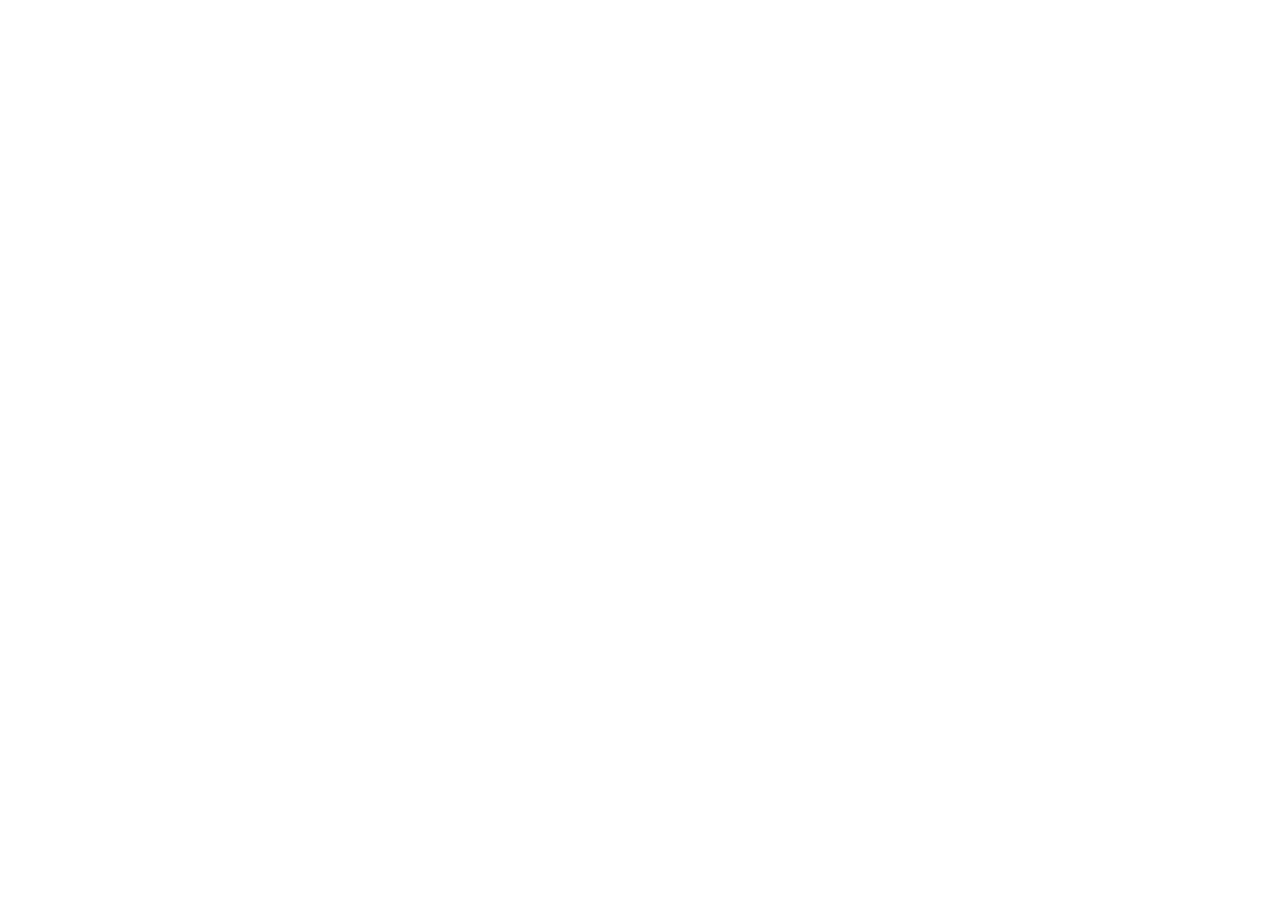
==== CoreNova/pages/carrito.html @ 7bac21db "fixed add to carh" ====
<!doctype html>
<html lang="en">
  <head>
    <meta charset="UTF-8" />
    <meta name="viewport" content="width=device-width, initial-scale=1.0" />
    <!-- link css -->
    <link rel="stylesheet" href="CSS/index.css" />

    <!-- icon bootstrap -->
    <link
      rel="stylesheet"
      href="https://cdn.jsdelivr.net/npm/bootstrap-icons@1.13.1/font/bootstrap-icons.min.css"
    />
    <link
      rel="stylesheet"
      href="https://fonts.googleapis.com/css2?family=Material+Symbols+Outlined"
    />

    <link
      href="https://fonts.googleapis.com/css2?family=Orbitron:wght@400..900&display=swap"
      rel="stylesheet"
    />
    <title>Document</title>
  </head>
  <body></body>
</html>
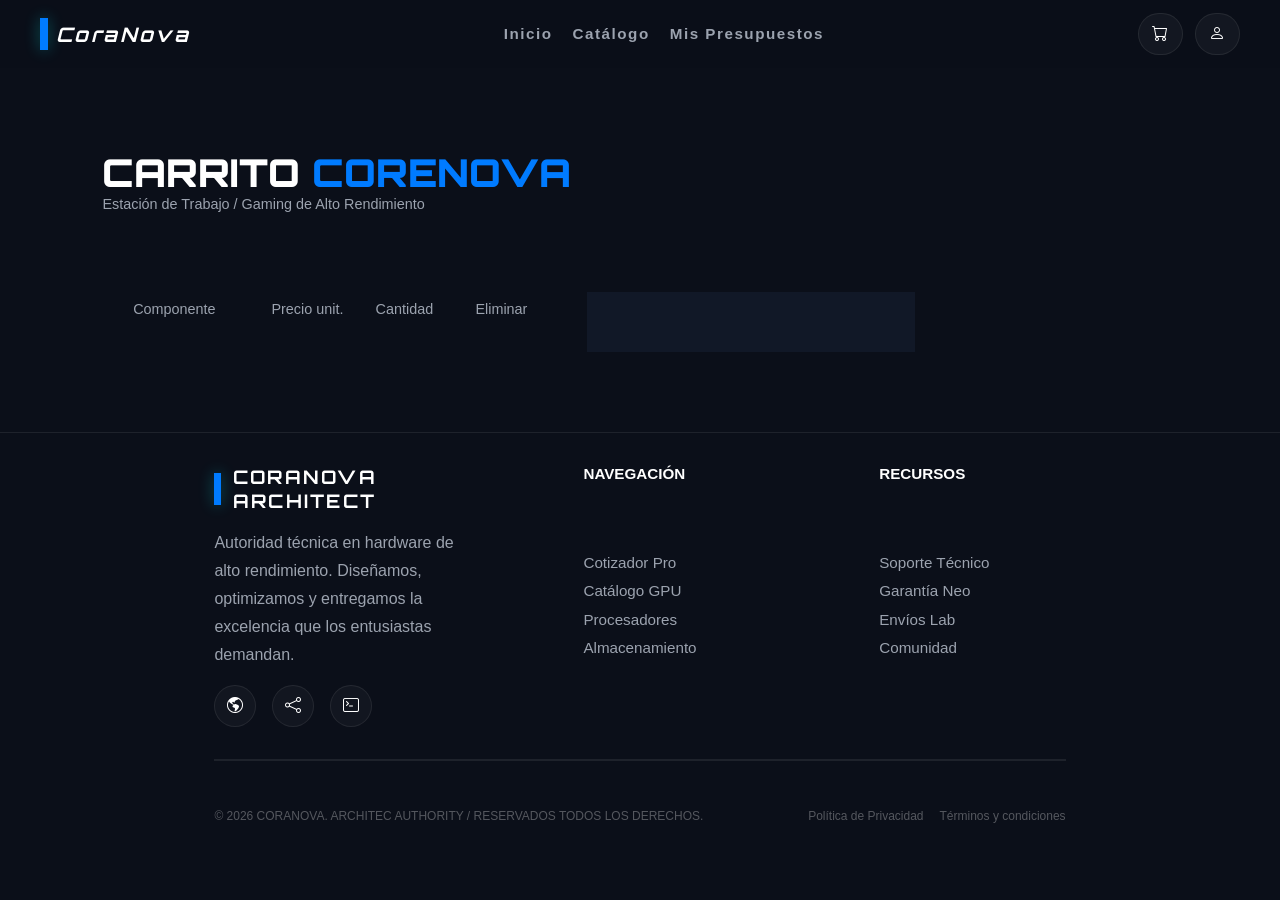
==== commit ae5ec08f: "add pages car and styles of pages + fuction resumen total + removeCar" ====
--- a/CoreNova/pages/carrito.html
+++ b/CoreNova/pages/carrito.html
@@ -4,7 +4,8 @@
     <meta charset="UTF-8" />
     <meta name="viewport" content="width=device-width, initial-scale=1.0" />
     <!-- link css -->
-    <link rel="stylesheet" href="CSS/index.css" />
+    <link rel="stylesheet" href="../CSS/index.css" />
+    <link rel="stylesheet" href="../CSS/car.css">
 
     <!-- icon bootstrap -->
     <link
@@ -22,5 +23,122 @@
     />
     <title>Document</title>
   </head>
-  <body></body>
+  <body>
+    <header>
+      <nav class="navbar">
+        <div class="container__navbar-logo">
+          <span class="navbar__logo-accent"></span>
+          <h1>CoraNova</h1>
+        </div>
+
+        <div class="navbar__links">
+          <ul>
+            <li>
+              <a href="../index.html" class="link__active">Inicio</a>
+            </li>
+            <li><a href="catalogo.html">Catálogo</a></li>
+            <li><a href="#">Mis Presupuestos</a></li>
+          </ul>
+        </div>
+
+        <div class="navbar__btn-actions">
+      <button class="iconcar">
+        <a href="../pages/carrito.html">
+            <i class="bi bi-cart"></i></a>
+          </button>
+          </button>
+
+          <button class="iconLogin-person">
+            <i class="bi bi-person"></i>
+          </button>
+        </div>
+      </nav>
+    </header>
+  
+    <main>
+      <div class="container-top">
+        <h2>Carrito <span>CoreNova</span></h2>
+        <p>Estación de Trabajo / Gaming de Alto Rendimiento</p>
+      </div>
+     <div class="container-main"> 
+              <div class="containerComponents">
+              <div class="list">
+                  <p>Componente</p>
+                  <p>Precio unit.</p>
+                  <p>Cantidad</p>
+                  <p>Eliminar</p>
+              </div>   
+            <div id="componentsCar"></div>
+          </div>
+        <div id="priceCar">
+
+      </div>
+    </main>
+
+    <footer class="footer">
+      <div class="container__general-footer">
+        <div class="container footer__grid">
+          <div class="footer__brand">
+            <div class="footer__logo">
+              <span class="footer__logo-accent"></span>
+              <h3>CORANOVA ARCHITECT</h3>
+            </div>
+
+            <p class="footer__about">
+              Autoridad técnica en hardware de alto rendimiento. Diseñamos,
+              optimizamos y entregamos la excelencia que los entusiastas
+              demandan.
+            </p>
+
+            <div class="footer__socials">
+              <a href="#" class="footer__social-link"
+                ><i class="bi bi-globe-americas"></i
+              ></a>
+              <a href="#" class="footer__social-link"
+                ><i class="bi bi-share"></i
+              ></a>
+              <a href="#" class="footer__social-link"
+                ><i class="bi bi-terminal"></i
+              ></a>
+            </div>
+          </div>
+
+          <div class="footer__nav-group">
+            <h5 class="footer__title">NAVEGACIÓN</h5>
+            <ul class="footer__list">
+              <li><a href="#" class="footer__link">Cotizador Pro</a></li>
+              <li><a href="#" class="footer__link">Catálogo GPU</a></li>
+              <li><a href="#" class="footer__link">Procesadores</a></li>
+              <li><a href="#" class="footer__link">Almacenamiento</a></li>
+            </ul>
+          </div>
+
+          <div class="footer__nav-group">
+            <h5 class="footer__title">RECURSOS</h5>
+            <ul class="footer__list">
+              <li><a href="#" class="footer__link">Soporte Técnico</a></li>
+              <li><a href="#" class="footer__link">Garantía Neo</a></li>
+              <li><a href="#" class="footer__link">Envíos Lab</a></li>
+              <li><a href="#" class="footer__link">Comunidad</a></li>
+            </ul>
+          </div>
+        </div>
+
+        <div class="container__line-footer">
+          <hr class="line-footer" />
+        </div>
+
+        <div class="container footer__bottom">
+          <p class="footer__copyright">
+            © 2026 CORANOVA. ARCHITEC AUTHORITY / RESERVADOS TODOS LOS DERECHOS.
+          </p>
+          <div class="footer__legal">
+            <a href="#" class="footer__legal-link">Política de Privacidad</a>
+            <a href="#" class="footer__legal-link">Términos y condiciones</a>
+          </div>
+        </div>
+      </div>
+    </footer>
+    <script src="../JavaScript/car.js"></script>
+  </body>
 </html>
--- a/CoreNova/CSS/index.css
+++ b/CoreNova/CSS/index.css
@@ -0,0 +1,628 @@
+:root {
+  /* colores */
+  --brand-primary: #007bff;
+  --brand-glow: #00ffff;
+  --bg-main: #0b0f19;
+  --bg-card: #111827;
+  --text-main: #ffffff;
+  --text-dim: #9ca3af;
+  --accent-alert: #ff3e3e;
+
+  /* fuentes */
+  --font-header: "Orbitron", sans-serif;
+  --font-body: "Inter", sans-serif;
+
+  /* sombras y efect */
+  --neon-glow: 0 0 15px rgba(0, 255, 255, 0.3);
+  --border-tech: 1px solid rgba(255, 255, 255, 0.08);
+}
+
+* {
+  margin: 0;
+  padding: 0;
+  box-sizing: border-box;
+}
+
+html {
+  scroll-behavior: smooth;
+}
+
+body {
+  background-color: var(--bg-main);
+  color: var(--text-main);
+  font-family: var(--font-body);
+  min-height: 100vh;
+}
+
+img {
+  display: block;
+  max-width: 100%;
+}
+
+a {
+  color: inherit;
+  text-decoration: none;
+}
+
+button,
+.btn-startquoting a,
+.btn-seecatalog a {
+  font: inherit;
+}
+
+header {
+  /* posicionamiento */
+  position: sticky;
+  top: 0;
+  z-index: 1000;
+
+  /* efecto vidrio */
+  background-color: rgba(11, 15, 25, 0.7);
+  backdrop-filter: blur(3px);
+  transition: all 0.3s ease;
+}
+
+.navbar {
+  padding: 0 2.5rem;
+  align-items: center;
+  display: flex;
+  gap: 1rem;
+  justify-content: space-between;
+  text-align: center;
+  min-height: 68px;
+}
+
+.container__navbar-logo {
+  display: flex;
+  align-items: center;
+  gap: 0.5rem;
+  font-family: var(--font-headline);
+  font-size: 1.5rem;
+  font-weight: 900;
+  font-style: italic;
+  color: #fff;
+}
+
+.navbar__logo-accent,
+.footer__logo-accent {
+  width: 0.5rem;
+  height: 2rem;
+  background-color: var(--brand-primary);
+  box-shadow: var(--neon-glow);
+}
+
+.footer__logo-accent h3 {
+  font-size: 1.25rem;
+}
+
+.navbar h1 {
+  color: var(--text-main);
+  font-family: var(--font-header);
+  font-size: 1.25rem;
+  letter-spacing: 0.12em;
+  margin: 0;
+}
+
+.navbar__links ul {
+  align-items: center;
+  display: flex;
+  gap: 1.25rem;
+  list-style: none;
+  margin: 0;
+  padding: 0;
+}
+
+.navbar__links a {
+  color: var(--text-dim);
+  font-family: Verdana, Geneva, Tahoma, sans-serif;
+  font-size: 0.95em;
+  letter-spacing: 0.1em;
+  font-weight: bold;
+  transition: color 0.2s ease;
+}
+
+.navbar__links a:hover {
+  color: var(--text-main);
+}
+
+.navbar__btn-actions {
+  align-items: center;
+  display: flex;
+  gap: 0.75rem;
+}
+
+.navbar__btn-actions button {
+  align-items: center;
+  background-color: rgba(255, 255, 255, 0.04);
+  border: 1px solid rgba(255, 255, 255, 0.08);
+  border-radius: 999px;
+  color: var(--text-main);
+  display: inline-flex;
+  height: 42px;
+  justify-content: center;
+  padding: 0 0.85rem;
+  transition:
+    transform 0.2s ease,
+    background 0.2s ease;
+}
+
+.navbar__btn-actions button:hover {
+  background-color: rgba(0, 255, 255, 0.14);
+  transform: translateY(-1px);
+}
+
+/* CONTENT */
+
+.content_principal {
+  background-image:
+    linear-gradient(rgba(11, 15, 25, 0.7), rgba(11, 15, 25, 0.7)),
+    url("/CoreNova/assets/v796-nunny-03b.jpg");
+  background-repeat: no-repeat;
+  background-size: cover;
+  background-position: center;
+  background-attachment: fixed;
+  min-height: 80vh;
+
+  display: flex;
+  flex-direction: column;
+  text-align: center;
+  align-items: center;
+  justify-content: center;
+}
+
+.content_principal-tittle {
+  font-family: "Segoe UI", Tahoma, Geneva, Verdana, sans-serif;
+  font-size: 5rem;
+  font-weight: 900;
+  margin-bottom: 0.5rem;
+}
+
+.content_principal-descrip {
+  color: var(--text-dim);
+  font-size: 1.25rem;
+  line-height: 1.75;
+  margin: 0 auto 2rem;
+  max-width: 680px;
+}
+
+.btn-startquoting {
+  background-color: var(--brand-primary);
+  color: #ffffff;
+  border: none;
+  border-radius: 999px;
+  display: inline-flex;
+  margin: 0 0.5rem;
+  overflow: hidden;
+  padding: 1.25rem 2.5rem;
+}
+
+.btn-startquoting:hover {
+  background-color: #004ea1;
+  box-shadow: 0 0 40px rgba(0, 123, 255, 0.5);
+  transform: translateY(-2px);
+  transition: 0.3s ease;
+  cursor: pointer;
+}
+
+.btn-seecatalog {
+  background-color: rgba(255, 255, 255, 0.03);
+  border: 1px solid rgba(255, 255, 255, 0.1);
+  border-radius: 999px;
+  display: inline-flex;
+  margin: 0 0.5rem;
+  overflow: hidden;
+  padding: 0;
+}
+
+.btn-seecatalog a {
+  color: var(--text-main);
+  display: inline-flex;
+  padding: 0.95rem 1.75rem;
+  transition:
+    background 0.2s ease,
+    color 0.2s ease;
+}
+
+.btn-seecatalog:hover {
+  background-color: rgba(147, 147, 147, 0.196);
+  border: 1px solid rgba(255, 255, 255, 0.238);
+  transition: 0.3s ease;
+}
+
+/* FEATURE */
+.features {
+  padding: 2.5rem 0;
+}
+
+.container {
+  margin: 0 auto;
+  max-width: 1180px;
+}
+
+.features__header {
+  display: flex;
+  align-items: flex-end;
+  gap: 1rem;
+  justify-content: space-between;
+  margin-bottom: 2rem;
+}
+
+.features__title {
+  font-family: Georgia, "Times New Roman", Times, serif;
+  font-size: clamp(2rem, 3vw, 3rem);
+  letter-spacing: 0.08em;
+  line-height: 1.05;
+  margin: 0;
+}
+
+.features__title--highlight {
+  color: var(--brand-primary);
+}
+
+.features__numOne {
+  color: rgba(255, 255, 255, 0.08);
+  font-family: Arial, Helvetica, sans-serif;
+  font-size: 6rem;
+  letter-spacing: 0.12em;
+  margin: 0;
+}
+
+.features__grid {
+  display: grid;
+  gap: 1.5rem;
+  grid-template-columns: repeat(auto-fit, minmax(220px, 1fr));
+}
+
+.feature-card {
+  background: linear-gradient(180deg, rgba(255, 255, 255, 0.02),rgba(255, 255, 255, 0.06));
+  border: var(--border-tech);
+  border-radius: 24px;
+  min-height: 300px;
+  overflow: hidden;
+  padding: 1.5rem;
+  position: relative;
+  transition:
+    transform 0.2s ease,
+    border-color 0.2s ease;
+}
+
+.feature-card:hover {
+  border-color: rgba(0, 255, 255, 0.25);
+  transform: translateY(-5px);
+}
+
+.feature-card__bg-icon {
+  align-items: center;
+  color: rgba(0, 255, 255, 0.08);
+  display: flex;
+  font-size: 3.5rem;
+  height: 84px;
+  justify-content: center;
+  left: 1.5rem;
+  position: absolute;
+  top: 1.5rem;
+  width: 84px;
+}
+
+.feature-card > i {
+  color: var(--brand-primary);
+  font-size: 2rem;
+  margin-bottom: 1rem;
+}
+
+.feature-card__title {
+  font-family: var(--font-header);
+  font-size: 1.25rem;
+  letter-spacing: 0.06em;
+  line-height: 1.2;
+  margin: 4.5rem 0 1rem;
+}
+
+.feature-card__description {
+  color: var(--text-dim);
+  line-height: 1.8;
+  margin: 0 0 1.5rem;
+}
+
+.feature-card__animated-border {
+  background-color: var(--brand-glow);
+  height: 2px;
+  left: 1.5rem;
+  position: absolute;
+  right: 1.5rem;
+  bottom: 1.5rem;
+}
+
+.feature-card:hover > .feature-card__animated-border {
+  background: linear-gradient(90deg, transparent, var(--brand-glow),transparent);
+  transition: 0.3s ease;
+}
+
+/* CATALOG */
+.catalog {
+  display: flex;
+  justify-content: center;
+  padding: 2.5rem 0;
+}
+
+.container__catalog-tittle {
+  margin-bottom: 1.75rem;
+  text-align: center;
+}
+
+.catalog__tittle {
+  font-family: var(--font-header);
+  letter-spacing: 0.14em;
+  margin: 0;
+  text-transform: uppercase;
+}
+
+.catalog__grid {
+  display: grid;
+  gap: 1.5rem;
+  grid-template-columns: repeat(3,1fr);
+  grid-template-rows: repeat(2,auto);
+}
+
+.catalog__card {
+  background: linear-gradient(180deg, rgba(255, 255, 255, 0.04), rgba(255, 255, 255, 0.08));
+  border: var(--border-tech);
+  border-radius: 24px;
+  padding: 0.75rem;
+  text-align: center;
+  transition: transform 0.2s ease, border-color 0.2s ease;
+}
+
+.catalog__card:hover {
+  border-color: rgba(0, 255, 255, 0.25);
+  transform: translateY(-4px);
+}
+
+.product__card-textcategory {
+  color: var(--text-dim);
+  font-size: 0.8rem;
+  letter-spacing: 0.12em;
+  margin-bottom: 1rem;
+  text-transform: uppercase;
+}
+
+.catalog__card-img {
+  border-radius: 18px;
+  height: auto;
+  max-height: 180px;
+  object-fit: contain;
+  width: 100%;
+}
+
+.catalog__card-title {
+  font-family: "Segoe UI", Tahoma, Geneva, Verdana, sans-serif;
+  font-size: 1.1rem;
+  margin: 1rem 0 0;
+}
+
+/* NEWSLETTER */
+.sect-newsletter {
+  display: flex;
+  justify-content: center;
+  padding: 2.5rem 0;
+}
+
+.container__newsletter {
+  background: linear-gradient(180deg, rgba(255, 255, 255, 0.02), rgba(255, 255, 255, 0.06));
+  border: var(--border-tech);
+  border-radius: 24px;
+  display: flex;
+  flex-direction: column;
+  gap: 1.5rem;
+  padding: 2rem;
+  text-align: center;
+}
+
+.newsletter__title {
+  font-family: 'Franklin Gothic Medium', 'Arial Narrow', Arial, sans-serif;
+  font-size: 1.5rem;
+  letter-spacing: 0.12em;
+  line-height: 1.2;
+  margin: 0;
+}
+
+.newsletter__description {
+  font-family: 'Courier New', Courier, monospace;
+  color: var(--text-dim);
+  line-height: 1.75;
+  margin: 0;
+}
+
+.newsletter__form {
+  display: flex;
+  gap: 0.75rem;
+  justify-content: center;
+}
+
+.newsletter__input {
+  background-color: rgba(255, 255, 255, 0.03);
+  border: 1px solid rgba(255, 255, 255, 0.08);
+  border-radius: 999px;
+  color: var(--text-main);
+  padding: 0.75rem 1.25rem;
+  width: 250px;
+}
+
+.newsletter__input::placeholder {
+  color: var(--text-dim);
+}
+
+.newsletter__btn {
+  background-color: var(--brand-primary);
+  border: none;
+  border-radius: 999px;
+  color: #ffffff;
+  padding: 0.75rem 1.5rem;
+}
+
+.newsletter__btn:hover {
+  background-color: #004ea1;
+  box-shadow: 0 0 40px rgba(0, 123, 255, 0.5);
+  transform: translateY(-2px);
+  transition: 0.3s ease;
+  cursor: pointer;
+}
+
+.newsletter__form:hover .newsletter__input {
+  border-color: rgba(0, 255, 255, 0.25);
+  transition: 0.3s ease;
+}
+
+.newsletter__input:focus {
+  outline: none;
+  border: 1px solid var(--brand-primary);
+}
+
+/* FOOTER */
+
+.footer {
+  border-top: 1px solid rgba(255, 255, 255, 0.08);
+  padding: 2rem 2rem 3rem;
+  display: flex;
+  justify-content: center;
+}
+
+.container__general-footer {
+  width: 70%;
+  justify-content: center;
+  align-items: center;
+}
+
+.footer__grid {
+  display: grid;
+  justify-content: center;
+  gap: 2rem;
+  grid-template-columns: repeat(auto-fit, minmax(240px, 1fr));
+}
+
+.footer__nav-group {
+  display: flex;
+  flex-direction: column;
+  justify-content: center;
+}
+
+.footer__brand {
+  display: grid;
+  gap: 1rem;
+}
+
+.footer__logo {
+  align-items: center;
+  display: flex;
+  gap: 0.75rem;
+  font-family: var(--font-header);
+  font-size: 1rem;
+  letter-spacing: 0.14em;
+  text-transform: uppercase;
+}
+
+.footer__about {
+  color: var(--text-dim);
+  line-height: 1.75;
+  margin: 0;
+}
+
+.footer__socials {
+  display: flex;
+  gap: 1rem;
+}
+
+.footer__social-link {
+  display: inline-flex;
+  align-items: center;
+  justify-content: center;
+  width: 42px;
+  height: 42px;
+  background-color: rgba(255, 255, 255, 0.03);
+  border: 1px solid rgba(255, 255, 255, 0.08);
+  border-radius: 999px;
+  color: var(--text-main);
+}
+
+.footer__social-link:hover {
+  background-color: #007bff;
+  transition: 0.3s ease;
+}
+
+.footer__nav-group {
+  display: grid;
+  gap: 0.75rem;
+}
+
+.footer__title {
+  color: var(--text-main);
+  font-size: 0.95rem;
+  margin: 0;
+  text-transform: uppercase;
+}
+
+.footer__list {
+  list-style: none;
+  margin: 0;
+  padding: 0;
+}
+
+.footer__link {
+  color: var(--text-dim);
+  display: inline-block;
+  font-size: 0.95rem;
+  margin-bottom: 0.7rem;
+  transition: color 0.2s ease;
+}
+
+.footer__legal-link {
+  color: rgba(255, 255, 255, 0.3);
+  font-size: 0.75rem;
+}
+
+.footer__legal {
+  display: flex;
+  flex-direction: inherit;
+}
+
+.footer__link:hover {
+  color: white;
+  transition: 0.2s ease;
+}
+
+.footer__legal-link:hover {
+  color: white;
+  transition: 0.2s ease;
+  text-decoration: underline;
+}
+
+.footer__bottom {
+  display: flex;
+  align-items: center;
+  gap: 1rem;
+  justify-content: space-between;
+  margin-top: 1rem;
+}
+
+.footer__copyright {
+  color: rgba(255, 255, 255, 0.3);
+  font-size: 0.75rem;
+  margin: 0;
+}
+
+.footer__legal {
+  display: flex;
+  flex-wrap: wrap;
+  gap: 1rem;
+}
+
+.container__line-footer {
+  display: flex;
+  justify-content: center;
+}
+
+.line-footer {
+  width: 100%;
+  border: 1px solid rgba(255, 255, 255, 0.08);
+  margin: 2rem 0;
+}
--- a/CoreNova/CSS/car.css
+++ b/CoreNova/CSS/car.css
@@ -0,0 +1,205 @@
+* {
+  margin: 0;
+  padding: 0;
+  box-sizing: border-box;
+}
+body {
+  background-color: var(--bg-main);
+  color: var(--text-main);
+  font-family: var(--font-body);
+  overflow-x: hidden;
+}
+main {
+  width: 80vw;
+  display: flex;
+  align-items: center;
+  flex-direction: column;
+  gap: 80px;
+
+  margin: 80px 0px;
+}
+.container-top {
+  width: 80%;
+  h2 {
+    font-family: var(--font-header);
+    text-transform: uppercase;
+    font-size: 2.4em;
+    font-weight: 900;
+    span {
+      color: var(--brand-primary);
+    }
+  }
+  p {
+    color: var(--text-dim);
+    font-size: 0.9em;
+  }
+}
+
+.container-main {
+  width: 80%;
+  display: flex;
+  gap: 50px;
+}
+.containerComponents {
+  display: grid;
+  gap: 10px;
+}
+#componentsCar {
+  display: flex;
+  flex-direction: column;
+  gap: 30px;
+}
+.list,
+.item-car {
+  display: grid;
+  grid-template-columns: 2fr 1fr 1fr 1fr;
+  align-items: center;
+  justify-items: center;
+  gap: 25px;
+}
+.list {
+  font-size: 0.9em;
+  color: var(--text-dim);
+}
+.item-car {
+  background-color: var(--bg-card);
+  padding: 10px 15px;
+}
+.component {
+  display: flex;
+  gap: 20px;
+}
+.img-component {
+  width: 100px;
+  background-image:
+    linear-gradient(rgba(255, 255, 255, 0.02) 1px, transparent 1px),
+    linear-gradient(90deg, rgba(255, 255, 255, 0.02) 1px, transparent 1px);
+  background-size: 30px 30px;
+}
+.texts-component {
+  display: flex;
+  flex-direction: column;
+  justify-content: center;
+  h2 {
+    font-size: 1em;
+  }
+}
+.container-tags {
+  display: flex;
+  gap: 8px;
+  flex-wrap: wrap;
+  margin-bottom: 5px;
+}
+.tag-badge {
+  background-color: #1a1a1a;
+  color: #a0a0a0;
+  padding: 4px 8px;
+  font-size: 0.55rem;
+  font-weight: 600;
+  text-transform: uppercase;
+  border-radius: 2px;
+  border: 1px solid #333;
+  letter-spacing: 0.5px;
+}
+.price-component {
+  color: var(--brand-primary);
+  font-size: 1.2em;
+  font-weight: 500;
+  font-family: var(--font-header);
+}
+.container-count {
+  display: grid;
+  grid-template-columns: auto 1fr auto;
+  align-items: center;
+  justify-items: center;
+
+  background-color: #1f1f1f;
+  border-radius: 4px;
+  padding: 5px 10px;
+  width: 100px;
+}
+
+.btnCount {
+  background: transparent;
+  border: none;
+  color: #888;
+  cursor: pointer;
+  font-size: 1.2rem;
+  font-weight: bold;
+  transition: color 0.2s;
+}
+
+.btnCount:hover {
+  color: #ffffff;
+}
+
+.container-count span {
+  color: #ffffff;
+  font-weight: bold;
+  font-family: sans-serif;
+}
+.eliminarCar {
+  background: none;
+  padding: 15px;
+  border: none;
+  color: rgb(255, 0, 0);
+  cursor: pointer;
+  &:hover {
+    background-color: rgba(255, 8, 8, 0.178);
+    border-radius: 100%;
+  }
+}
+#priceCar {
+  width: 40%;
+  background-color: var(--bg-card);
+  padding: 30px 20px;
+  display: flex;
+  flex-direction: column;
+
+  gap: 20px;
+}
+.finalResume {
+  font-size: 1.8em;
+  text-transform: uppercase;
+  span {
+    color: var(--brand-primary);
+  }
+}
+.container-price-res {
+  display: flex;
+  flex-direction: column;
+  gap: 10px;
+}
+.container-prices {
+  display: flex;
+  justify-content: space-between;
+  p {
+    color: var(--text-dim);
+  }
+}
+.container-finalPrice {
+  display: flex;
+  width: 100%;
+  justify-content: space-between;
+}
+.container-efectivo {
+  display: flex;
+  flex-direction: column;
+  align-items: end;
+  p {
+    color: rgb(47, 248, 1);
+    font-weight: bold;
+  }
+}
+.SaveP {
+  background: none;
+  border: none;
+  background-color: var(--brand-primary);
+  color: var(--bg-card);
+  padding: 25px 35px;
+  font-weight: bold;
+}
+.laletrachica {
+  color: var(--text-dim);
+  font-size: 0.9em;
+}
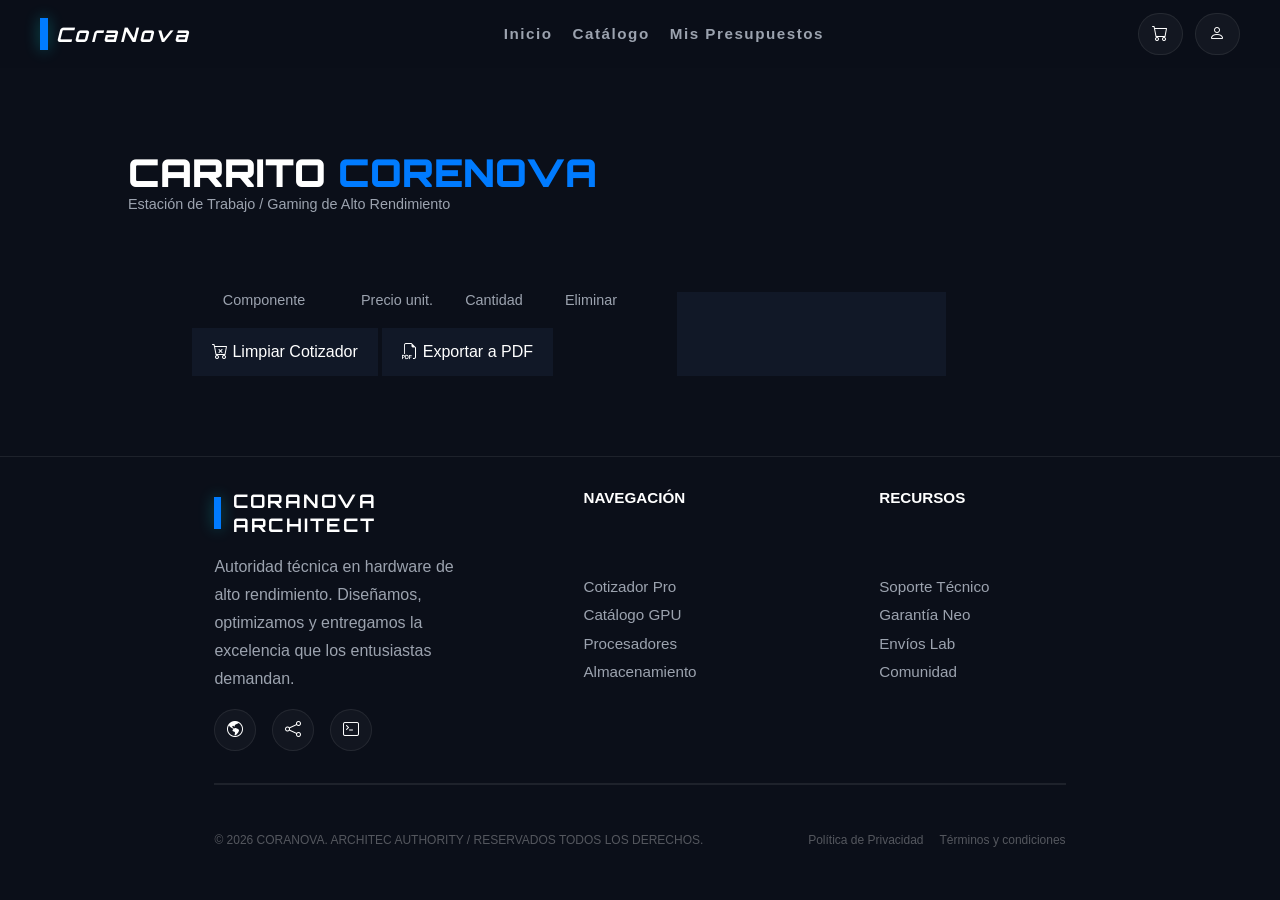
==== commit f0337fe1: "add Product.JSON" ====
--- a/CoreNova/pages/carrito.html
+++ b/CoreNova/pages/carrito.html
@@ -68,10 +68,14 @@
                   <p>Cantidad</p>
                   <p>Eliminar</p>
               </div>   
-            <div id="componentsCar"></div>
+            <div id="componentsCar">              
+            </div>
+            <div class="buttons">
+                <button id="btnClean" class="btn-bottom"><i class="bi bi-cart-x"></i> Limpiar Cotizador</button>
+                <button id="addP" class="btn-bottom"><i class="bi bi-filetype-pdf"></i> Exportar a PDF</button>
+              </div>
           </div>
         <div id="priceCar">
-
       </div>
     </main>
 
--- a/CoreNova/CSS/car.css
+++ b/CoreNova/CSS/car.css
@@ -10,7 +10,7 @@
   overflow-x: hidden;
 }
 main {
-  width: 80vw;
+  width: 100vw;
   display: flex;
   align-items: center;
   flex-direction: column;
@@ -36,7 +36,7 @@
 }
 
 .container-main {
-  width: 80%;
+  width: 70%;
   display: flex;
   gap: 50px;
 }
@@ -144,23 +144,26 @@
   border: none;
   color: rgb(255, 0, 0);
   cursor: pointer;
+  transition: all 0.2s;
   &:hover {
     background-color: rgba(255, 8, 8, 0.178);
     border-radius: 100%;
   }
 }
 #priceCar {
-  width: 40%;
+  width: 30%;
   background-color: var(--bg-card);
   padding: 30px 20px;
   display: flex;
   flex-direction: column;
-
+  justify-content: space-around;
   gap: 20px;
+  max-height: 600px;
 }
 .finalResume {
   font-size: 1.8em;
   text-transform: uppercase;
+
   span {
     color: var(--brand-primary);
   }
@@ -169,10 +172,14 @@
   display: flex;
   flex-direction: column;
   gap: 10px;
+  border-bottom: 1px solid #333;
+  border-top: 1px solid #333;
+  padding: 40px 0px;
 }
 .container-prices {
   display: flex;
   justify-content: space-between;
+
   p {
     color: var(--text-dim);
   }
@@ -181,14 +188,25 @@
   display: flex;
   width: 100%;
   justify-content: space-between;
+  align-items: center;
+  h3 {
+    width: 100%;
+    font-size: 0.9em;
+  }
 }
 .container-efectivo {
+  width: 100%;
   display: flex;
   flex-direction: column;
   align-items: end;
   p {
+    font-size: 0.9em;
     color: rgb(47, 248, 1);
     font-weight: bold;
+  }
+  h2 {
+    font-size: 1.7em;
+    font-family: var(--font-header);
   }
 }
 .SaveP {
@@ -198,8 +216,29 @@
   color: var(--bg-card);
   padding: 25px 35px;
   font-weight: bold;
+  &:hover {
+    background-color: #004ea1;
+    box-shadow: 0 0 40px rgba(0, 123, 255, 0.5);
+    transform: translateY(-2px);
+    transition: 0.3s ease;
+    cursor: pointer;
+  }
 }
 .laletrachica {
   color: var(--text-dim);
-  font-size: 0.9em;
-}
+  font-size: 0.8em;
+  text-align: center;
+}
+.btn-bottom {
+  background: none;
+  border: none;
+  color: #ffffff;
+  background-color: var(--bg-card);
+  padding: 15px 20px;
+  font-family: var(--font-body);
+  transition: all 0.2s;
+  &:hover {
+    filter: opacity(0.7);
+    cursor: pointer;
+  }
+}
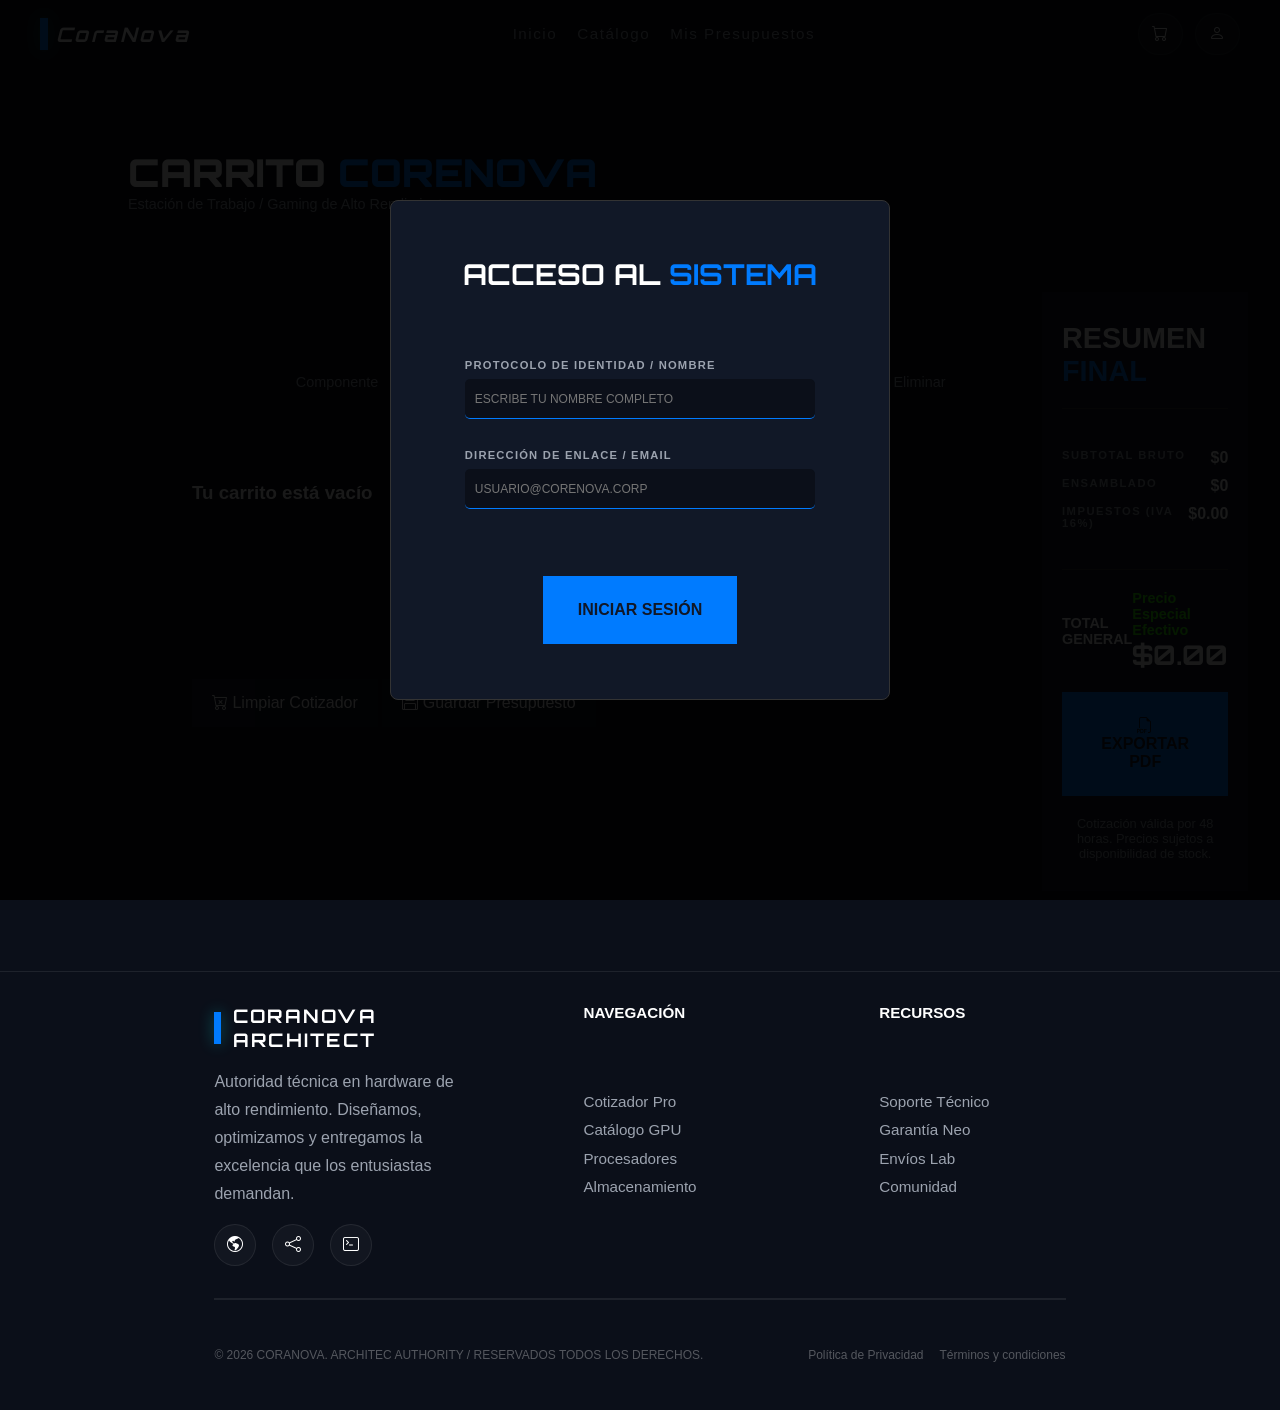
==== commit 14e4672b: "update titles and links in HTML files; add login and budget modal forms in carrito.html; clean up mi" ====
--- a/CoreNova/pages/carrito.html
+++ b/CoreNova/pages/carrito.html
@@ -21,7 +21,7 @@
       href="https://fonts.googleapis.com/css2?family=Orbitron:wght@400..900&display=swap"
       rel="stylesheet"
     />
-    <title>Document</title>
+    <title>CoreNova</title>
   </head>
   <body>
     <header>
@@ -37,7 +37,7 @@
               <a href="../index.html" class="link__active">Inicio</a>
             </li>
             <li><a href="catalogo.html">Catálogo</a></li>
-            <li><a href="#">Mis Presupuestos</a></li>
+            <li><a href="mispresupuestos.html">Mis Presupuestos</a></li>
           </ul>
         </div>
 
@@ -72,11 +72,49 @@
             </div>
             <div class="buttons">
                 <button id="btnClean" class="btn-bottom"><i class="bi bi-cart-x"></i> Limpiar Cotizador</button>
-                <button id="addP" class="btn-bottom"><i class="bi bi-filetype-pdf"></i> Exportar a PDF</button>
+                <button id="addP" class="btn-bottom"><i class="bi bi-floppy"></i> Guardar Presupuesto</button>
               </div>
           </div>
         <div id="priceCar">
       </div>
+<div id="login" class="modal-overlay modal-active">
+  <div class="form-container">
+    <h3>ACCESO AL <span>SISTEMA</span></h3>
+    <div class="form-flex">
+      <div class="input-group">
+        <label>PROTOCOLO DE IDENTIDAD / NOMBRE</label>
+        <input type="text" id="loginName" placeholder="ESCRIBE TU NOMBRE COMPLETO" required>
+      </div>
+      <div class="input-group">
+        <label>DIRECCIÓN DE ENLACE / EMAIL</label>
+        <input type="email" id="loginEmail" placeholder="USUARIO@CORENOVA.CORP" required>
+      </div>
+    </div>
+    <div class="modal-buttons">
+      <button id="confirmLogin" class="SaveP">INICIAR SESIÓN</button>
+    </div>
+  </div>
+</div>
+
+<div id="modalForm" class="modal-overlay">
+  <div class="form-container">
+    <h3>DATOS DEL <span>PRESUPUESTO</span></h3>
+    <div class="form-flex">
+      <div class="input-group">
+        <label>DESIGNACIÓN DEL ARCHIVO / PROYECTO</label>
+        <input type="text" id="presName" placeholder="NOMBRE DEL PRESUPUESTO" required>
+      </div>
+      <div class="input-group full-width">
+        <label>ESPECIFICACIONES TÉCNICAS / NOTAS</label>
+        <textarea id="userNotes" placeholder="DETALLES ADICIONALES DEL SISTEMA..."></textarea>
+      </div>
+    </div>
+    <div class="modal-buttons">
+      <button id="closeModal" class="btn-bottom">CANCELAR</button>
+      <button id="confirmSave" class="SaveP">GUARDAR REGISTRO</button>
+    </div>
+  </div>
+</div>
     </main>
 
     <footer class="footer">
--- a/CoreNova/CSS/index.css
+++ b/CoreNova/CSS/index.css
@@ -62,6 +62,8 @@
   transition: all 0.3s ease;
 }
 
+
+
 .navbar {
   padding: 0 2.5rem;
   align-items: center;
@@ -117,8 +119,12 @@
   font-family: Verdana, Geneva, Tahoma, sans-serif;
   font-size: 0.95em;
   letter-spacing: 0.1em;
+  transition: color 0.2s ease;
+}
+
+#link__active{
+  color: white;
   font-weight: bold;
-  transition: color 0.2s ease;
 }
 
 .navbar__links a:hover {
@@ -400,6 +406,29 @@
   margin: 1rem 0 0;
 }
 
+.catalog__card-btn {
+  display: inline-block;
+  margin-top: 1.5rem;
+  padding: 0.75rem 1.5rem;
+  background-color: var(--brand-primary);
+  color: white;
+  font-size: 0.9rem;
+  font-weight: 600;
+  text-transform: uppercase;
+  letter-spacing: 0.08em;
+  border-radius: 6px;
+  text-decoration: none;
+  transition: all 0.3s ease;
+  border: 1px solid var(--brand-primary);
+}
+
+.catalog__card-btn:hover {
+  background-color: white;
+  color: var(--brand-primary);
+  transform: translateY(-2px);
+}
+
+
 /* NEWSLETTER */
 .sect-newsletter {
   display: flex;
@@ -419,7 +448,7 @@
 }
 
 .newsletter__title {
-  font-family: 'Franklin Gothic Medium', 'Arial Narrow', Arial, sans-serif;
+  font-family: 'Trebuchet MS', 'Lucida Sans Unicode', 'Lucida Grande', 'Lucida Sans', Arial, sans-serif;
   font-size: 1.5rem;
   letter-spacing: 0.12em;
   line-height: 1.2;
--- a/CoreNova/CSS/car.css
+++ b/CoreNova/CSS/car.css
@@ -43,6 +43,7 @@
 .containerComponents {
   display: grid;
   gap: 10px;
+  min-width: 800px;
 }
 #componentsCar {
   display: flex;
@@ -182,6 +183,13 @@
 
   p {
     color: var(--text-dim);
+    text-transform: uppercase;
+    font-size: 0.7em;
+    font-weight: bold;
+    letter-spacing: 1.5px;
+  }
+  h4 {
+    font-weight: 600;
   }
 }
 .container-finalPrice {
@@ -242,3 +250,102 @@
     cursor: pointer;
   }
 }
+.modal-overlay {
+  position: fixed;
+  top: 0;
+  left: 0;
+  width: 100%;
+  height: 100%;
+  background: rgba(0, 0, 0, 0.8);
+  display: none;
+  justify-content: center;
+  align-items: center;
+  z-index: 1000;
+}
+
+.form-container {
+  background: var(--bg-card);
+  padding: 30px;
+  border-radius: 8px;
+  border: 1px solid #333;
+  width: 90%;
+  max-width: 500px;
+  min-height: 500px;
+  display: flex;
+  flex-direction: column;
+  gap: 16px;
+  align-items: center;
+  justify-content: space-around;
+  h3 {
+    font-family: var(--font-header);
+    font-size: 1.8em;
+    text-align: center;
+    span {
+      color: var(--brand-primary);
+    }
+  }
+}
+.input-group {
+  display: flex;
+  flex-direction: column;
+  align-items: start;
+  gap: 8px;
+  input {
+    width: 100%;
+    border-radius: 5px;
+    padding: 15px 10px;
+    height: 2.5rem;
+    background-color: var(--bg-main);
+    color: #fff;
+    border: none;
+    border-bottom: 1px solid var(--brand-primary);
+    &::placeholder {
+      font-size: 0.9em;
+    }
+  }
+  label {
+    font-size: 0.7em;
+    color: var(--text-dim);
+    font-weight: bold;
+    letter-spacing: 1.2px;
+  }
+  textarea {
+    width: 100%;
+    border-radius: 5px;
+    padding: 15px 10px;
+    min-height: 10rem;
+    background-color: var(--bg-main);
+    color: #fff;
+    border: none;
+    border-bottom: 1px solid var(--brand-primary);
+  }
+}
+.form-flex {
+  width: 80%;
+  display: flex;
+  flex-direction: column;
+  gap: 30px;
+}
+
+.full-width {
+  grid-column: span 2;
+}
+
+.modal-active {
+  display: flex;
+  flex-direction: column;
+}
+.modal-overlay {
+  display: none;
+  position: fixed;
+  top: 0;
+  left: 0;
+  width: 100%;
+  height: 100%;
+  background: rgba(0, 0, 0, 0.9);
+  z-index: 9999;
+}
+
+.modal-active {
+  display: flex;
+}
